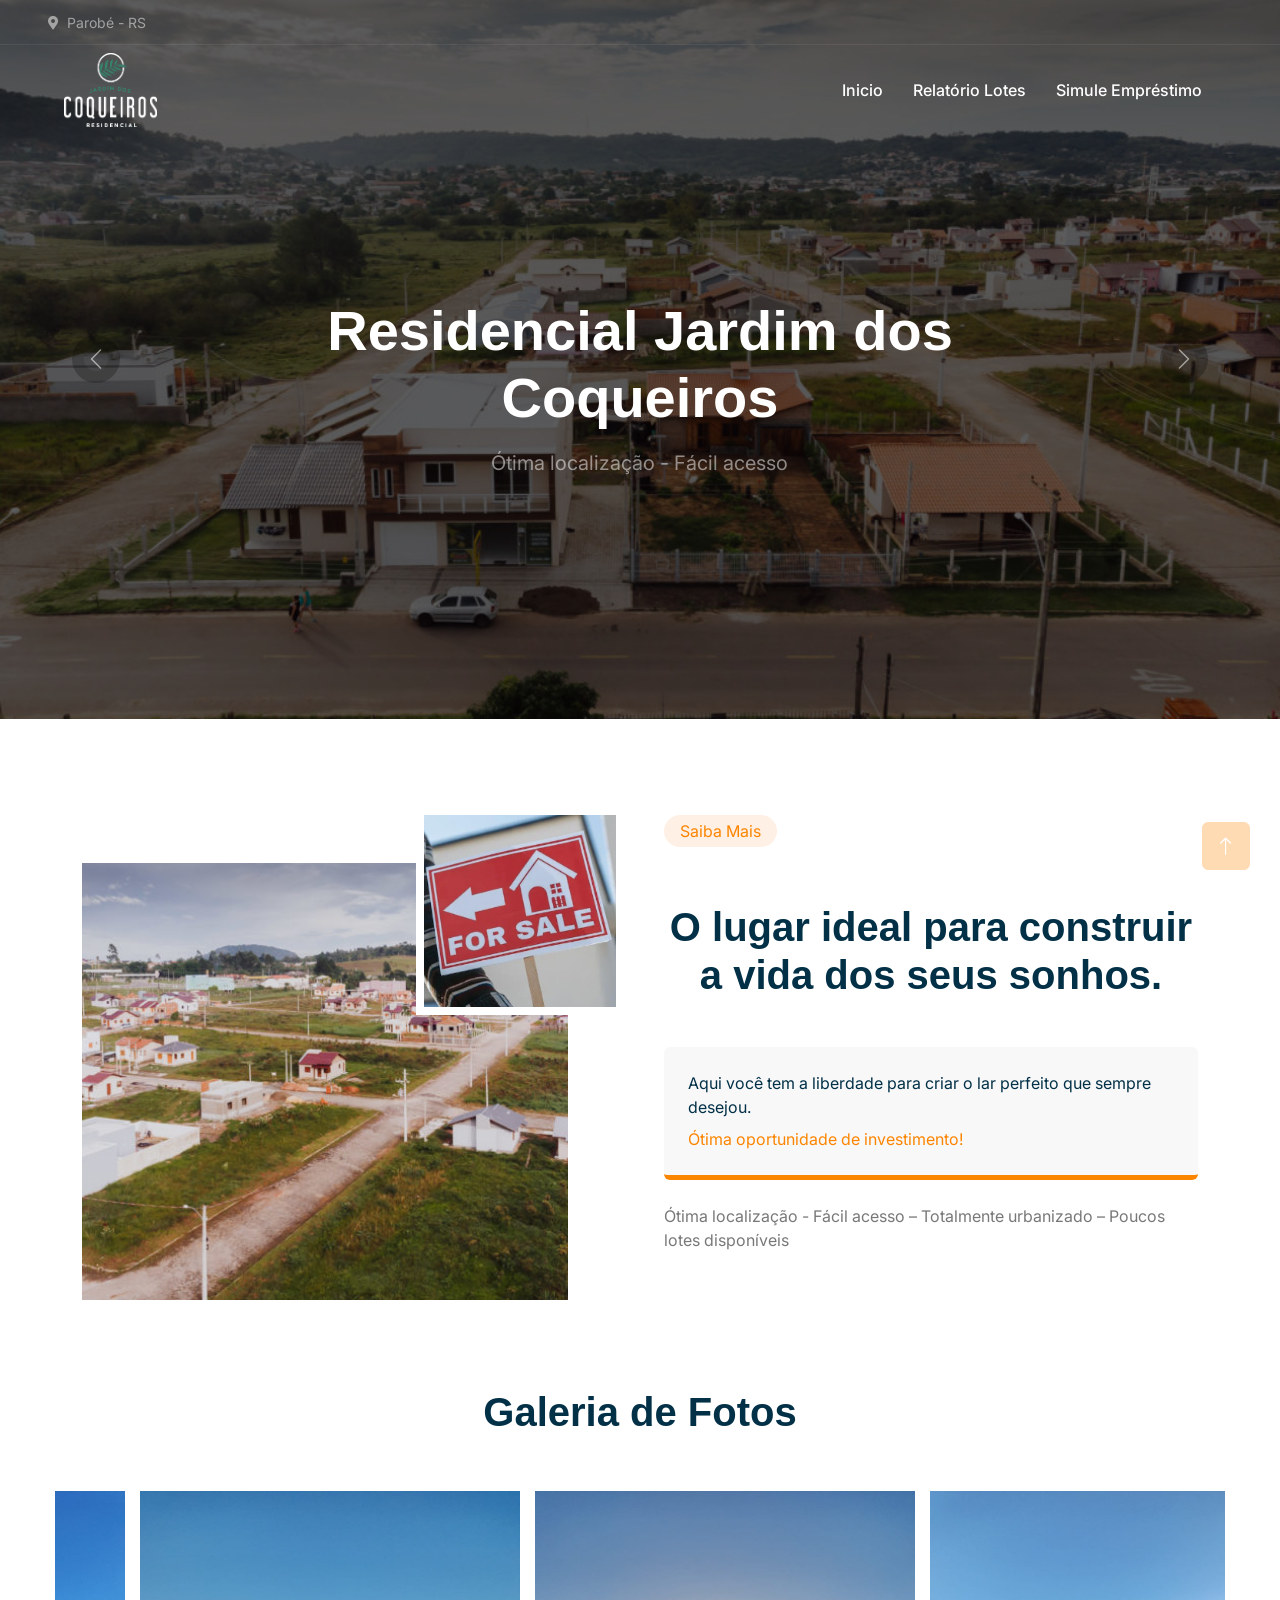
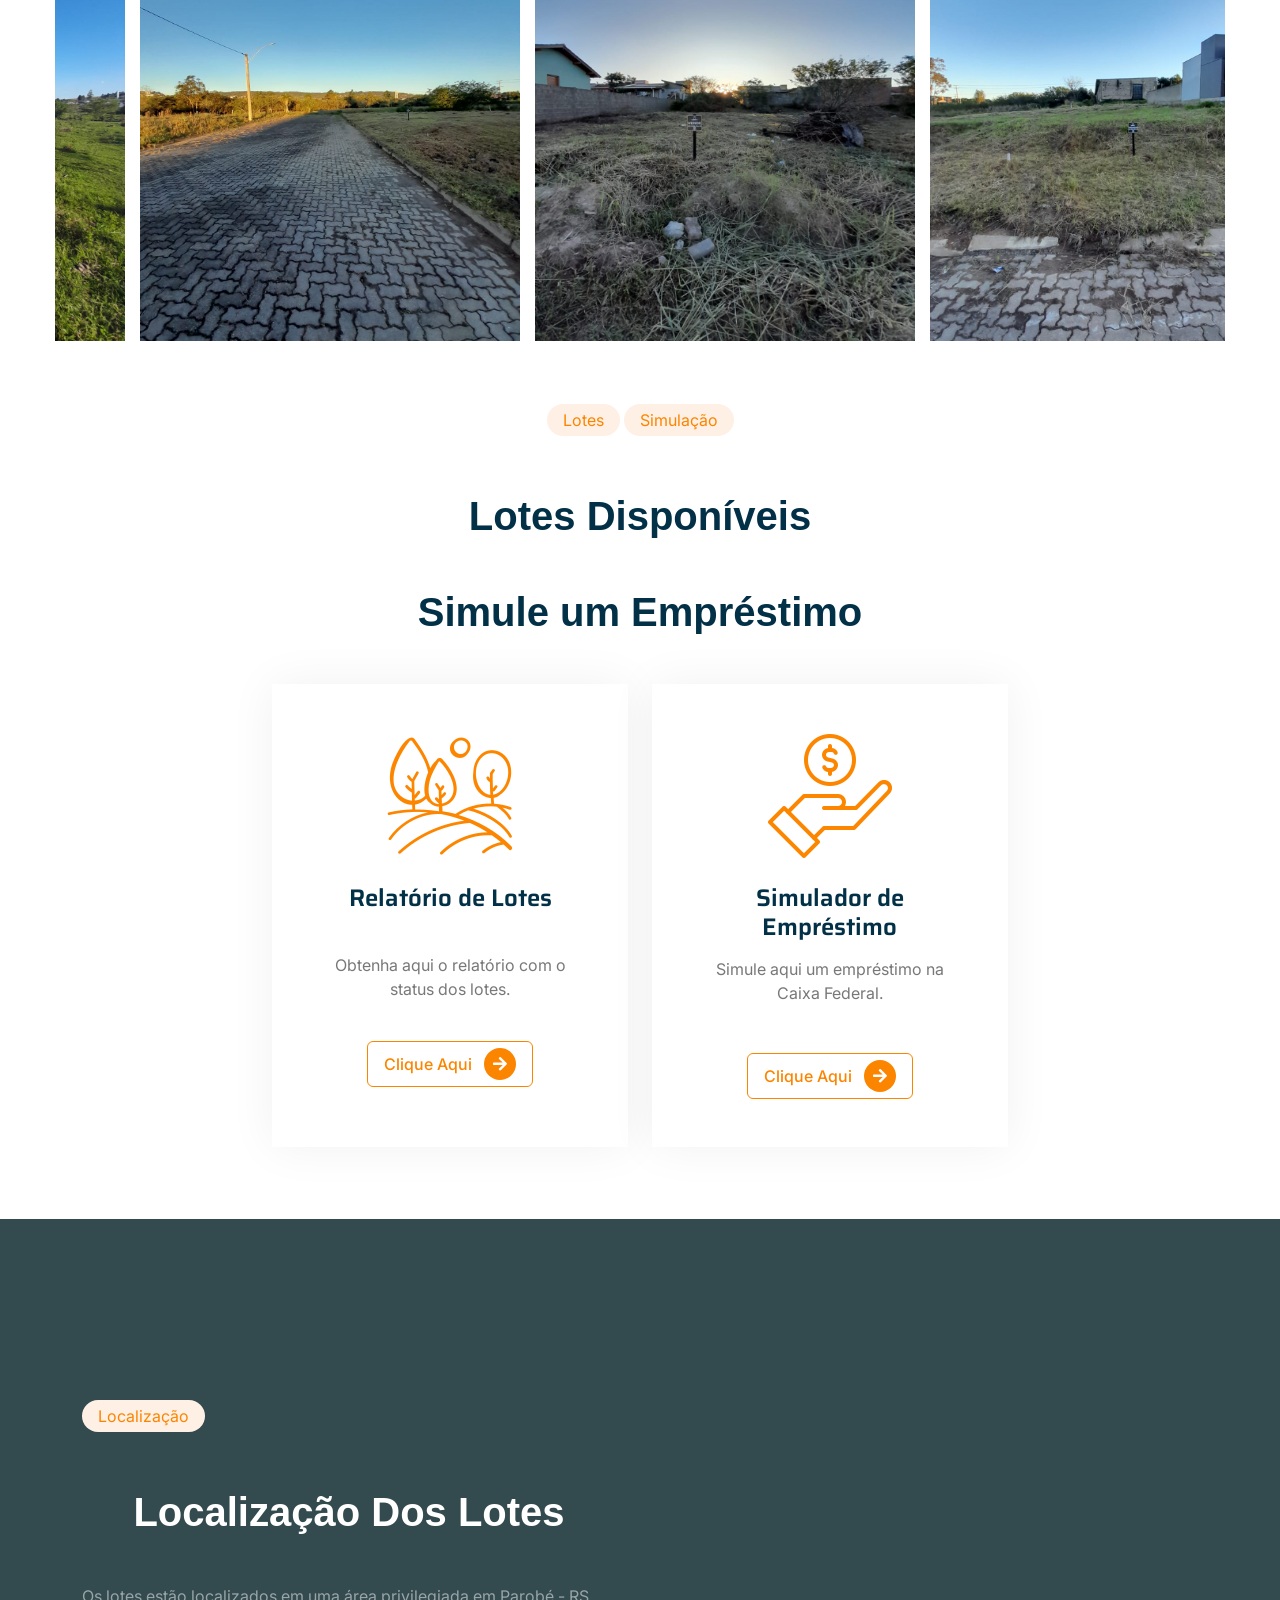
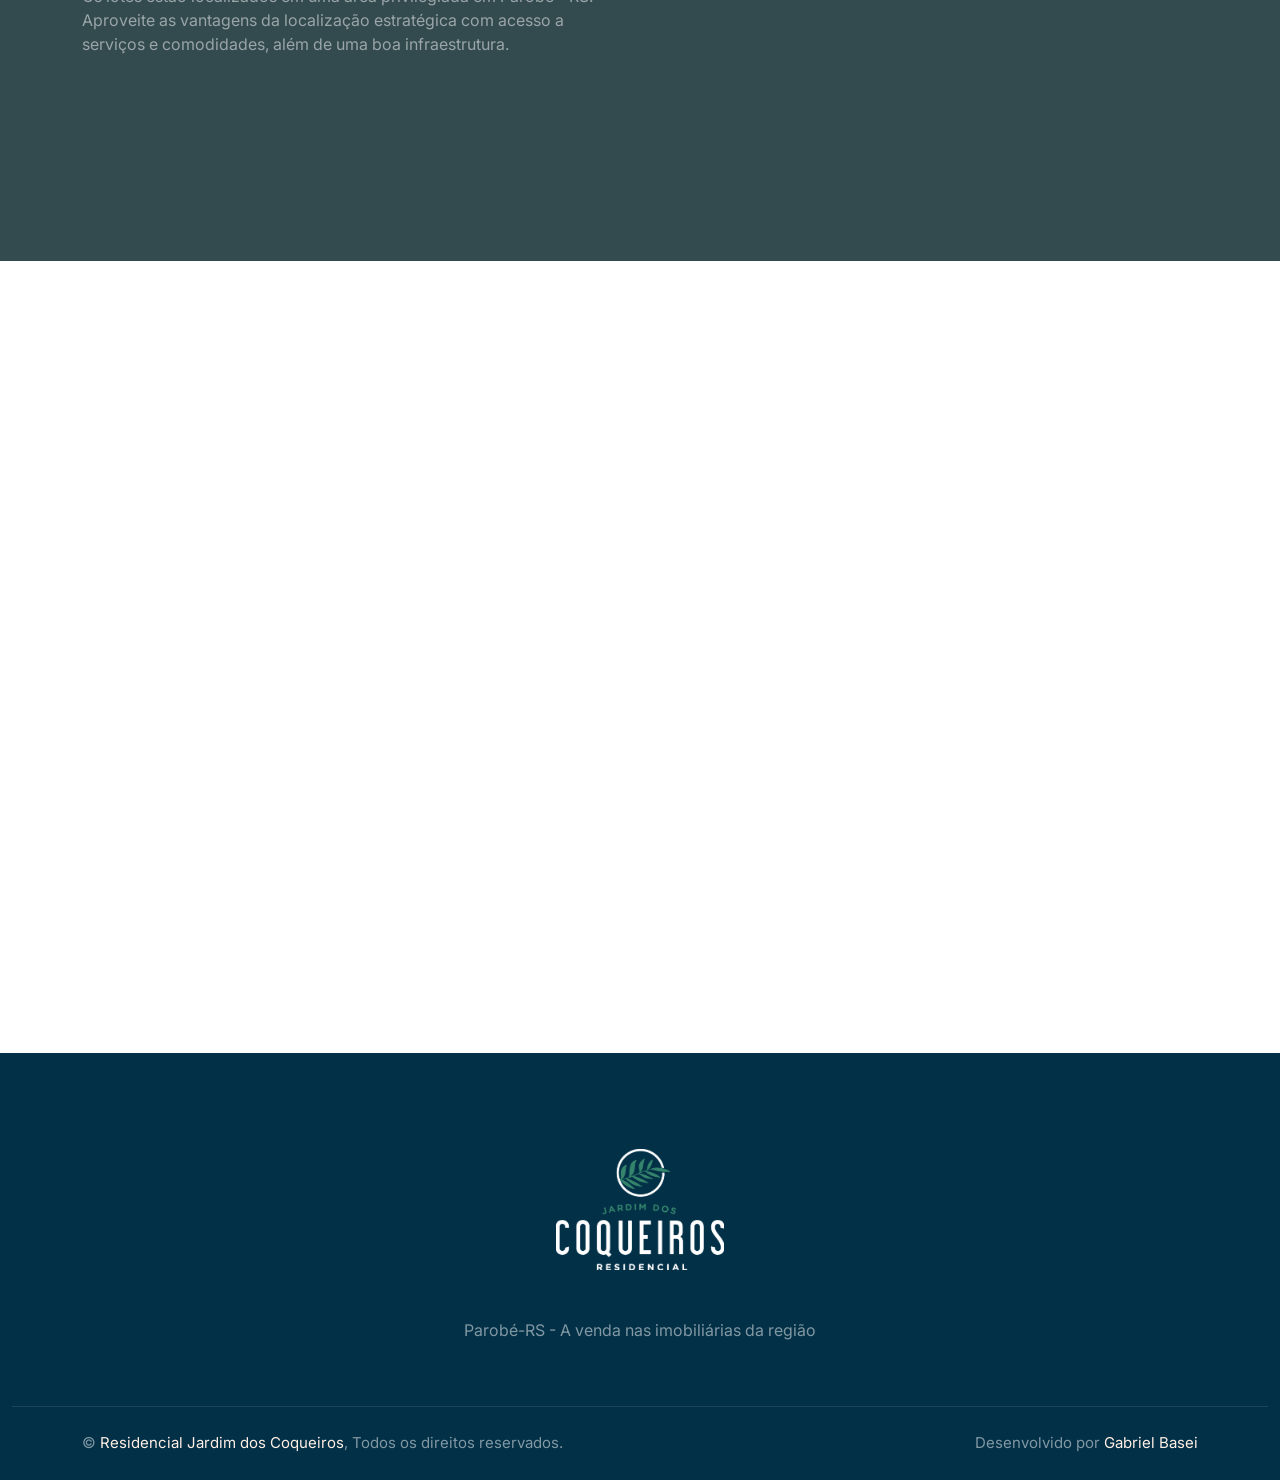
==== projetos/JardimCoqueiros/index.html @ 59ff9ac1 "V1" ====
<!DOCTYPE html>
<html lang="pt-br">

<head>
    <meta charset="utf-8">
    <title>Residencial Jardim dos Coqueiros</title>
    <meta content="width=device-width, initial-scale=1.0" name="viewport">
    <meta content="" name="keywords">
    <meta content="" name="description">

    <!-- Favicon -->
    <link href="img/favicon.ico" rel="icon">

    <!-- Google Web Fonts -->
    <link rel="preconnect" href="https://fonts.googleapis.com">
    <link rel="preconnect" href="https://fonts.gstatic.com" crossorigin>
    <link href="https://fonts.googleapis.com/css2?family=Inter:wght@400;500;600&family=Saira:wght@500;600;700&display=swap" rel="stylesheet"> 

    <!-- Icon Font Stylesheet -->
    <link href="https://cdnjs.cloudflare.com/ajax/libs/font-awesome/5.10.0/css/all.min.css" rel="stylesheet">
    <link href="https://cdn.jsdelivr.net/npm/bootstrap-icons@1.4.1/font/bootstrap-icons.css" rel="stylesheet">

    <!-- Libraries Stylesheet -->
    <link href="lib/animate/animate.min.css" rel="stylesheet">
    <link href="lib/owlcarousel/assets/owl.carousel.min.css" rel="stylesheet">

    <!-- Customized Bootstrap Stylesheet -->
    <link href="css/bootstrap.min.css" rel="stylesheet">

    <!-- Template Stylesheet -->
    <link href="css/style.css" rel="stylesheet">
</head>

<body>
    <!-- Spinner Start -->
    <div id="spinner" class="show bg-white position-fixed translate-middle w-100 vh-100 top-50 start-50 d-flex align-items-center justify-content-center">
        <div class="spinner-grow text-primary" role="status"></div>
    </div>
    <!-- Spinner End -->


    <!-- Navbar Start -->
    <div class="container-fluid fixed-top px-0 wow fadeIn" data-wow-delay="0.1s">
        <div class="top-bar text-white-50 row gx-0 align-items-center d-none d-lg-flex">
            <div class="col-lg-6 px-5 text-start">
                <small><i class="fa fa-map-marker-alt me-2"></i>Parobé - RS</small>
                <!-- <small class="ms-4"><i class="fa fa-envelope me-2"></i>info@example.com</small> -->
            </div>
            <!-- <div class="col-lg-6 px-5 text-end">
                <small>Follow us:</small>
                <a class="text-white-50 ms-3" href=""><i class="fab fa-facebook-f"></i></a>
                <a class="text-white-50 ms-3" href=""><i class="fab fa-twitter"></i></a>
                <a class="text-white-50 ms-3" href=""><i class="fab fa-linkedin-in"></i></a>
                <a class="text-white-50 ms-3" href=""><i class="fab fa-instagram"></i></a>
            </div> -->
        </div>

        <nav class="navbar navbar-expand-lg navbar-dark py-lg- px-lg-5 wow fadeIn" data-wow-delay="0.1s">
            <a href="index.html" class="navbar-brand ms-4 ms-lg-0" >
                <!-- <h1 class="fw-bold text-primary m-0">Jardim<span class="text-white">Coqueiros</span></h1> -->
                <h1 class="" src="img2/logo.png"></h1>
            </a>
            <button type="button" class="navbar-toggler me-4" data-bs-toggle="collapse" data-bs-target="#navbarCollapse">
                <span class="navbar-toggler-icon"></span>
            </button>
            <div class="collapse navbar-collapse" id="navbarCollapse">
                    <div class="navbar-nav ms-auto p-4 p-lg-0">
                        <img src="img2/logo2.png" alt="Logo da empresa" class="img2">

                        <div class="navbar-nav ms-auto p-4 p-lg-0">
                    
                            <a href="index.html" class="nav-item nav-link">Inicio</a>
                            <a class="nav-item nav-link" href="arquivos/StatusLotes.pdf" target="_blank">Relatório Lotes</a>
                            <a class="nav-item nav-link" href="https://simuladorcaixafacil.com.br/simulacao-caixa-de-emprestimo-habitacional/" target="_blank">Simule Empréstimo</a>
                    
                    <!-- <div class="nav-item dropdown">
                        <a href="#" class="nav-link dropdown-toggle" data-bs-toggle="dropdown">Pages</a>
                        <div class="dropdown-menu m-0">
                            <a href="service.html" class="dropdown-item">Service</a>
                            <a href="donate.html" class="dropdown-item">Donate</a>
                            <a href="team.html" class="dropdown-item">Our Team</a>
                            <a href="testimonial.html" class="dropdown-item">Testimonial</a>
                            <a href="404.html" class="dropdown-item">404 Page</a>
                        </div>
                    </div> -->
                    <!-- <a href="contact.html" class="nav-item nav-link">Contato</a> -->
                </div>
                <!-- <div class="d-none d-lg-flex ms-2">
                    <a class="btn btn-outline-primary py-2 px-3" href="">
                        Donate Now
                        <div class="d-inline-flex btn-sm-square bg-white text-primary rounded-circle ms-2">
                            <i class="fa fa-arrow-right"></i>
                        </div> -->
                    </a>
                </div>
            </div>
        </nav>
    </div>
    <!-- Navbar End -->


    <!-- Carousel Start -->
    <div class="container-fluid p-0 mb-5">
        <div id="header-carousel" class="carousel slide" data-bs-ride="carousel">
            <div class="carousel-inner">
                <div class="carousel-item active">
                    <img class="w-100" src="img2/imagem9.jpg" alt="Image">
                    <div class="carousel-caption">
                        <div class="container">
                            <div class="row justify-content-center">
                                <div class="col-lg-7 pt-5">
                                    <h1 class="display-4 text-white mb-3 animated slideInDown">Residencial Jardim dos Coqueiros</h1>
                                    <p class="fs-5 text-white-50 mb-5 animated slideInDown">Ótima localização - Fácil acesso</p>
                                    <!-- <a class="btn btn-primary py-2 px-3 animated slideInDown" href="">
                                        Saiba Mais.
                                        <div class="d-inline-flex btn-sm-square bg-white text-primary rounded-circle ms-2">
                                            <i class="fa fa-arrow-right"></i>
                                        </div>
                                    </a> -->
                                </div>
                            </div>
                        </div>
                    </div>
                </div>
                <div class="carousel-item">
                    <img class="w-100" src="img2/imagem8.jpg" alt="Image">
                    <div class="carousel-caption">
                        <div class="container">
                            <div class="row justify-content-center">
                                <div class="col-lg-7 pt-5">
                                    <h1 class="display-4 text-white mb-3 animated slideInDown">Residencial Jardim dos Coqueiros</h1>
                                    <p class="fs-5 text-white-50 mb-5 animated slideInDown">Totalmente urbanizado – Poucos lotes disponíveis</p>
                                    <!-- <a class="btn btn-primary py-2 px-3 animated slideInDown" href="">
                                        Saiba Mais.
                                        <div class="d-inline-flex btn-sm-square bg-white text-primary rounded-circle ms-2">
                                            <i class="fa fa-arrow-right"></i>
                                        </div>
                                    </a> -->
                                </div>
                            </div>
                        </div>
                    </div>
                </div>
            </div>
            <button class="carousel-control-prev" type="button" data-bs-target="#header-carousel"
                data-bs-slide="prev">
                <span class="carousel-control-prev-icon" aria-hidden="true"></span>
                <span class="visually-hidden">Previous</span>
            </button>
            <button class="carousel-control-next" type="button" data-bs-target="#header-carousel"
                data-bs-slide="next">
                <span class="carousel-control-next-icon" aria-hidden="true"></span>
                <span class="visually-hidden">Next</span>
            </button>
        </div>
    </div>
    <!-- Carousel End -->


    <!-- About Start -->
    <div class="container-xxl py-5">
        <div class="container">
            <div class="row g-5">
                <div class="col-lg-6 wow fadeInUp" data-wow-delay="0.1s">
                    <div class="position-relative overflow-hidden h-100" style="min-height: 400px;">
                        <img class="position-absolute w-100 h-100 pt-5 pe-5" src="img2/imagem3.jpg" alt="" style="object-fit: cover;">
                        <img class="position-absolute top-0 end-0 bg-white ps-2 pb-2" src="img2/seel.png" alt="" style="width: 200px; height: 200px;">
                    </div>
                </div>
                <div class="col-lg-6 wow fadeInUp" data-wow-delay="0.5s">
                    <div class="h-100">
                        <div class="d-inline-block rounded-pill bg-secondary text-primary py-1 px-3 mb-3">Saiba Mais</div>
                        <h1 class="display-6 mb-5">O lugar ideal para construir a vida dos seus sonhos.</h1>
                        <div class="bg-light border-bottom border-5 border-primary rounded p-4 mb-4">
                            <p class="text-dark mb-2">Aqui você tem a liberdade para criar o lar perfeito que sempre desejou.</p>
                            <span class="text-primary">Ótima oportunidade
                                de investimento!</span>
                        </div>
                        <p class="mb-5">Ótima localização - Fácil acesso – Totalmente urbanizado – Poucos lotes disponíveis</p>
                        <!-- <a class="btn btn-primary py-2 px-3 me-3" href="">
                            Learn More
                            <div class="d-inline-flex btn-sm-square bg-white text-primary rounded-circle ms-2">
                                <i class="fa fa-arrow-right"></i>
                            </div>
                        </a> -->
                        <!-- <a class="btn btn-outline-primary py-2 px-3" href="">
                            Contato
                            <div class="d-inline-flex btn-sm-square bg-primary text-white rounded-circle ms-2">
                                <i class="fa fa-arrow-right"></i>
                            </div>
                        </a> -->
                    </div>
                </div>
            </div>
        </div>
    </div>
    <!-- About End -->


    <!-- Causes Start -->
    <!-- <div class="container-xxl bg-light my-5 py-5">
        <div class="container py-5">
            <div class="text-center mx-auto mb-5 wow fadeInUp" data-wow-delay="0.1s" style="max-width: 500px;">
                <div class="d-inline-block rounded-pill bg-secondary text-primary py-1 px-3 mb-3">Feature Causes</div>
                <h1 class="display-6 mb-5">Every Child Deserves The Opportunity To Learn</h1>
            </div>
            <div class="row g-4 justify-content-center">
                <div class="col-lg-4 col-md-6 wow fadeInUp" data-wow-delay="0.1s">
                    <div class="causes-item d-flex flex-column bg-white border-top border-5 border-primary rounded-top overflow-hidden h-100">
                        <div class="text-center p-4 pt-0">
                            <div class="d-inline-block bg-primary text-white rounded-bottom fs-5 pb-1 px-3 mb-4">
                                <small>Education</small>
                            </div>
                            <h5 class="mb-3">Education For African Children</h5>
                            <p>Tempor erat elitr rebum at clita dolor diam ipsum sit diam amet diam et eos</p>
                            <div class="causes-progress bg-light p-3 pt-2">
                                <div class="d-flex justify-content-between">
                                    <p class="text-dark">$10,000 <small class="text-body">Goal</small></p>
                                    <p class="text-dark">$9,542 <small class="text-body">Raised</small></p>
                                </div>
                                <div class="progress">
                                    <div class="progress-bar" role="progressbar" aria-valuenow="90" aria-valuemin="0" aria-valuemax="100">
                                        <span>90%</span>
                                    </div>
                                </div>
                            </div>
                        </div>
                        <div class="position-relative mt-auto">
                            <img class="img-fluid" src="img/courses-1.jpg" alt="">
                            <div class="causes-overlay">
                                <a class="btn btn-outline-primary" href="">
                                    Read More
                                    <div class="d-inline-flex btn-sm-square bg-primary text-white rounded-circle ms-2">
                                        <i class="fa fa-arrow-right"></i>
                                    </div>
                                </a>
                            </div>
                        </div>
                    </div>
                </div>
                <div class="col-lg-4 col-md-6 wow fadeInUp" data-wow-delay="0.3s">
                    <div class="causes-item d-flex flex-column bg-white border-top border-5 border-primary rounded-top overflow-hidden h-100">
                        <div class="text-center p-4 pt-0">
                            <div class="d-inline-block bg-primary text-white rounded-bottom fs-5 pb-1 px-3 mb-4">
                                <small>Pure Water</small>
                            </div>
                            <h5 class="mb-3">Ensure Pure Drinking Water</h5>
                            <p>Tempor erat elitr rebum at clita dolor diam ipsum sit diam amet diam et eos</p>
                            <div class="causes-progress bg-light p-3 pt-2">
                                <div class="d-flex justify-content-between">
                                    <p class="text-dark">$10,000 <small class="text-body">Goal</small></p>
                                    <p class="text-dark">$9,542 <small class="text-body">Raised</small></p>
                                </div>
                                <div class="progress">
                                    <div class="progress-bar" role="progressbar" aria-valuenow="90" aria-valuemin="0" aria-valuemax="100">
                                        <span>90%</span>
                                    </div>
                                </div>
                            </div>
                        </div>
                        <div class="position-relative mt-auto">
                            <img class="img-fluid" src="img/courses-2.jpg" alt="">
                            <div class="causes-overlay">
                                <a class="btn btn-outline-primary" href="">
                                    Read More
                                    <div class="d-inline-flex btn-sm-square bg-primary text-white rounded-circle ms-2">
                                        <i class="fa fa-arrow-right"></i>
                                    </div>
                                </a>
                            </div>
                        </div>
                    </div>
                </div>
                <div class="col-lg-4 col-md-6 wow fadeInUp" data-wow-delay="0.5s">
                    <div class="causes-item d-flex flex-column bg-white border-top border-5 border-primary rounded-top overflow-hidden h-100">
                        <div class="text-center p-4 pt-0">
                            <div class="d-inline-block bg-primary text-white rounded-bottom fs-5 pb-1 px-3 mb-4">
                                <small>Healthy Life</small>
                            </div>
                            <h5 class="mb-3">Ensure Medical Treatment</h5>
                            <p>Tempor erat elitr rebum at clita dolor diam ipsum sit diam amet diam et eos</p>
                            <div class="causes-progress bg-light p-3 pt-2">
                                <div class="d-flex justify-content-between">
                                    <p class="text-dark">$10,000 <small class="text-body">Goal</small></p>
                                    <p class="text-dark">$9,542 <small class="text-body">Raised</small></p>
                                </div>
                                <div class="progress">
                                    <div class="progress-bar" role="progressbar" aria-valuenow="90" aria-valuemin="0" aria-valuemax="100">
                                        <span>90%</span>
                                    </div>
                                </div>
                            </div>
                        </div>
                        <div class="position-relative mt-auto">
                            <img class="img-fluid" src="img/courses-3.jpg" alt="">
                            <div class="causes-overlay">
                                <a class="btn btn-outline-primary" href="">
                                    Read More
                                    <div class="d-inline-flex btn-sm-square bg-primary text-white rounded-circle ms-2">
                                        <i class="fa fa-arrow-right"></i>
                                    </div>
                                </a>
                            </div>
                        </div>
                    </div>
                </div>
            </div>
        </div>
    </div> -->
    <!-- Causes End -->

            <!-- <div class="container-fluid p-0 mb-5">
                <div id="header-carousel" class="carousel slide" data-bs-ride="carousel">
                    <div class="carousel-inner">
                        <div class="carousel-item active">
                            <img class="w-100" src="img2/imagem9.jpg" alt="Image">
                            <div class="carousel-caption">
                                <div class="container">
                                    <div class="row justify-content-center">
                                        <div class="col-lg-7 pt-5"> -->
                                            <!-- <a class="btn btn-primary py-2 px-3 animated slideInDown" href="">
                                                Saiba Mais.
                                                <div class="d-inline-flex btn-sm-square bg-white text-primary rounded-circle ms-2">
                                                    <i class="fa fa-arrow-right"></i>
                                                </div>
                                            </a> -->
                                        <!-- </div>
                                    </div>
                                </div>
                            </div>
                        </div>
                        <div class="carousel-item">
                            <img class="w-100" src="img2/imagem8.jpg" alt="Image">
                            <div class="carousel-caption">
                                <div class="container">
                                    <div class="row justify-content-center"> -->

                                            <!-- <a class="btn btn-primary py-2 px-3 animated slideInDown" href="">
                                                Saiba Mais.
                                                <div class="d-inline-flex btn-sm-square bg-white text-primary rounded-circle ms-2">
                                                    <i class="fa fa-arrow-right"></i>
                                                </div>
                                            </a> -->
                                        <!-- </div>
                                    </div>
                                </div>
                            </div>
                        </div>
                    </div>
                    <button class="carousel-control-prev" type="button" data-bs-target="#header-carousel"
                        data-bs-slide="prev">
                        <span class="carousel-control-prev-icon" aria-hidden="true"></span>
                        <span class="visually-hidden">Previous</span>
                    </button>
                    <button class="carousel-control-next" type="button" data-bs-target="#header-carousel"
                        data-bs-slide="next">
                        <span class="carousel-control-next-icon" aria-hidden="true"></span>
                        <span class="visually-hidden">Next</span>
                    </button>
                </div>
            </div> -->
            <div class=" wow fadeInUp" data-wow-delay="0.1s">
                <div class="galeria">
                    <h1>Galeria de Fotos</h1>
                    <div class="container2">
                    <div class="gallery-wrapper">
                        <div class="gallery">
                        <img src="img3/1.jpg" alt="" class="item2 current2-item">
                        <img src="img3/11.jpg" alt="" class="item2 current2-item">
                        <img src="img3/12.jpg" alt="" class="item2 current2-item">
                        <img src="img3/13.jpg" alt="" class="item2 current2-item">
                        <img src="img3/2.jpg" alt="" class="item2 current2-item">
                        <img src="img3/3.jpg" alt="" class="item2 current2-item">
                        <img src="img3/4.jpg" alt="" class="item2 current2-item">
                        <img src="img3/5.jpg" alt="" class="item2 current2-item">
                        <img src="img3/6.jpg" alt="" class="item2 current2-item">
                        <img src="img3/7.jpg" alt="" class="item2 current2-item">
                        <img src="img3/8.jpg" alt="" class="item2 current2-item">
                        <img src="img3/9.jpg" alt="" class="item2 current2-item">
                        </div>
                    </div>
                    </div>
                </div>
            </div>
              
              <script>
                const gallery = document.querySelector('.gallery');
                const images = document.querySelectorAll('.item2');
                let currentIndex = 0;
              
                function showCurrentImage() {
                  gallery.style.transform = `translateX(-${currentIndex * 310}px)`;
              
                  images.forEach(image => {
                    image.classList.remove('centered-item');
                  });
              
                  images[currentIndex].classList.add('centered-item');
                }
              
                function rotateImages() {
                  currentIndex++;
              
                  if (currentIndex >= images.length) {
                    currentIndex = 0;
                  }
              
                  showCurrentImage();
                }
              
                showCurrentImage();
                setInterval(rotateImages, 2000);
              </script>

    </div>

    <!-- Service Start -->
    <div class="container-xxl py-5">
        <div class="container">
            <div class="text-center mx-auto mb-5 wow fadeInUp" data-wow-delay="0.1s" style="max-width: 500px;">
                <div class="d-inline-block rounded-pill bg-secondary text-primary py-1 px-3 mb-3">Lotes</div>
                <div class="d-inline-block rounded-pill bg-secondary text-primary py-1 px-3 mb-3">Simulação</div>
                <h1 class="display-6 mb-5">Lotes Disponíveis</h1>
                <h1 class="display-6 mb-5">Simule um Empréstimo</h1>
            </div>
            <div class="row g-4 justify-content-center">
                <div class="col-lg-4 col-md-6 wow fadeInUp" data-wow-delay="0.1s">
                    <div class="service-item bg-white text-center h-100 p-4 p-xl-5">
                        <img class="img-fluid mb-4" src="img2/prado.png" alt="">
                        <h4 class="mb-3">Relatório de Lotes</h4>
                        <br class="mb-4">Obtenha aqui o relatório com o status dos lotes. </br><br></p>
                        <a class="btn btn-outline-primary px-3" href="arquivos/StatusLotes.pdf" target="_blank">
                            Clique Aqui
                            <div class="d-inline-flex btn-sm-square bg-primary text-white rounded-circle ms-2">
                                <i class="fa fa-arrow-right"></i>
                            </div>
                        </a>
                    </div>
                </div>
                <div class="col-lg-4 col-md-6 wow fadeInUp" data-wow-delay="0.3s">
                    <div class="service-item bg-white text-center h-100 p-4 p-xl-5">
                        <img class="img-fluid mb-4" src="img2/emprestimo.png" alt="">
                        <h4 class="mb-3">Simulador de Empréstimo</h4>
                        <p class="mb-4">Simule aqui um empréstimo na Caixa Federal. </br><br></p>
                        <a class="btn btn-outline-primary px-3" href="https://simuladorcaixafacil.com.br/simulacao-caixa-de-emprestimo-habitacional/" target="_blank">
                            Clique Aqui
                            <div class="d-inline-flex btn-sm-square bg-primary text-white rounded-circle ms-2">
                                <i class="fa fa-arrow-right"></i>
                            </div>
                        </a>
                    </div>
                </div>
                <!-- <div class="col-lg-4 col-md-6 wow fadeInUp" data-wow-delay="0.5s">
                    <div class="service-item bg-white text-center h-100 p-4 p-xl-5">
                        <img class="img-fluid mb-4" src="img/icon-3.png" alt="">
                        <h4 class="mb-3">Pure Drinking Water</h4>
                        <p class="mb-4">Tempor ut dolore lorem kasd vero ipsum sit eirmod sit. Ipsum diam justo sed vero dolor duo.</p>
                        <a class="btn btn-outline-primary px-3" href="">
                            Learn More
                            <div class="d-inline-flex btn-sm-square bg-primary text-white rounded-circle ms-2">
                                <i class="fa fa-arrow-right"></i>
                            </div>
                        </a>
                    </div>
                </div> -->
            </div>
        </div>
    </div>
    <!-- Service End -->


    <!-- Donate Start -->
    <div class="container-fluid donate my-4 py-5" data-parallax="scroll" data-image-src="img2/imagem7.jpg">
        <div class="container py-5">
            <div class="row g-5 align-items-center">
                <div class="col-lg-6 wow fadeIn" data-wow-delay="0.1s">
                    <a href="https://goo.gl/maps/NmhyNucHhY18UmDP7"class="d-inline-block rounded-pill bg-secondary text-primary py-1 px-3 mb-3" target="_blank">Localização</a>
                    <h1 class="display-6 text-white mb-5">Localização Dos Lotes</h1>
                    <p class="text-white-50 mb-4" style="align-items: center; display: flex;">Os lotes estão localizados em uma área privilegiada em Parobé - RS. Aproveite as vantagens da localização estratégica com acesso a serviços e comodidades, além de uma boa infraestrutura.</p>
                </div>
                <div class="col-lg-2" data-wow-delay="0.5s">
                    <div class="">
                        <form>
                            <div class=" h-100">
                                <div class="container-form">
                                    <iframe src="https://www.google.com/maps/embed?pb=!1m14!1m8!1m3!1d22649.50114456674!2d-50.856399!3d-29.636629!3m2!1i1024!2i768!4f13.1!3m3!1m2!1s0x95193d581b67cad7%3A0x5146af623f4f94ba!2sR.%20Deneval%20Franquilin%20Queiroz%20%26%20R.%2015%20de%20Mar%C3%A7o%20-%20Parob%C3%A9%2C%20RS%2C%2095630-000!5e1!3m2!1spt-BR!2sbr!4v1692906799308!5m2!1spt-BR!2sbr" width="600" height="450" style="border:0;" allowfullscreen="" loading="lazy" referrerpolicy="no-referrer-when-downgrade" ></iframe>
                                </div>
                                <!-- <div class="col-12">
                                    <div class="form-floating">
                                        <input type="text" class="form-control bg-light border-0" id="name" placeholder="Your Name">
                                        <label for="name">Your Name</label>
                                    </div>
                                </div>
                                <div class="col-12">
                                    <div class="form-floating">
                                        <input type="email" class="form-control bg-light border-0" id="email" placeholder="Your Email">
                                        <label for="email">Your Email</label>
                                    </div>
                                </div>
                                <div class="col-12">
                                    <div class="btn-group d-flex justify-content-around">
                                        <input type="radio" class="btn-check" name="btnradio" id="btnradio1" checked>
                                        <label class="btn btn-light py-3" for="btnradio1">$10</label>

                                        <input type="radio" class="btn-check" name="btnradio" id="btnradio2">
                                        <label class="btn btn-light py-3" for="btnradio2">$20</label>

                                        <input type="radio" class="btn-check" name="btnradio" id="btnradio3">
                                        <label class="btn btn-light py-3" for="btnradio3">$30</label>
                                    </div>
                                </div>
                                <div class="col-12">
                                    <button class="btn btn-primary px-5" style="height: 60px;">
                                        Donate Now
                                        <div class="d-inline-flex btn-sm-square bg-white text-primary rounded-circle ms-2">
                                            <i class="fa fa-arrow-right"></i>
                                        </div>
                                    </button>
                                </div> -->
                            </div>
                        </form>
                    </div>
                </div>
            </div>
        </div>
    </div>
    <!-- Donate End -->

    <!-- <div>
        <iframe src="https://www.youtube.com/embed/8W11hMOomAE" frameborder="0" width="1080" height="720"></iframe>
    </div> -->

    <div class="video-container">
        <iframe width="1080" height="720" src="https://www.youtube.com/embed/8W11hMOomAE" frameborder="0" allow="accelerometer; autoplay; encrypted-media; gyroscope; picture-in-picture" allowfullscreen></iframe>
      </div>
      

    <!-- Team Start -->
    <!-- <div class="container-xxl py-5">
        <div class="container">
            <div class="text-center mx-auto mb-5 wow fadeInUp" data-wow-delay="0.1s" style="max-width: 500px;">
                <div class="d-inline-block rounded-pill bg-secondary text-primary py-1 px-3 mb-3">Team Members</div>
                <h1 class="display-6 mb-5">Let's Meet With Our Ordinary Soldiers</h1>
            </div>
            <div class="row g-4">
                <div class="col-lg-3 col-md-6 wow fadeInUp" data-wow-delay="0.1s">
                    <div class="team-item position-relative rounded overflow-hidden">
                        <div class="overflow-hidden">
                            <img class="img-fluid" src="img/team-1.jpg" alt="">
                        </div>
                        <div class="team-text bg-light text-center p-4">
                            <h5>Full Name</h5>
                            <p class="text-primary">Designation</p>
                            <div class="team-social text-center">
                                <a class="btn btn-square" href=""><i class="fab fa-facebook-f"></i></a>
                                <a class="btn btn-square" href=""><i class="fab fa-twitter"></i></a>
                                <a class="btn btn-square" href=""><i class="fab fa-instagram"></i></a>
                            </div>
                        </div>
                    </div>
                </div>
                <div class="col-lg-3 col-md-6 wow fadeInUp" data-wow-delay="0.3s">
                    <div class="team-item position-relative rounded overflow-hidden">
                        <div class="overflow-hidden">
                            <img class="img-fluid" src="img/team-2.jpg" alt="">
                        </div>
                        <div class="team-text bg-light text-center p-4">
                            <h5>Full Name</h5>
                            <p class="text-primary">Designation</p>
                            <div class="team-social text-center">
                                <a class="btn btn-square" href=""><i class="fab fa-facebook-f"></i></a>
                                <a class="btn btn-square" href=""><i class="fab fa-twitter"></i></a>
                                <a class="btn btn-square" href=""><i class="fab fa-instagram"></i></a>
                            </div>
                        </div>
                    </div>
                </div>
                <div class="col-lg-3 col-md-6 wow fadeInUp" data-wow-delay="0.5s">
                    <div class="team-item position-relative rounded overflow-hidden">
                        <div class="overflow-hidden">
                            <img class="img-fluid" src="img/team-3.jpg" alt="">
                        </div>
                        <div class="team-text bg-light text-center p-4">
                            <h5>Full Name</h5>
                            <p class="text-primary">Designation</p>
                            <div class="team-social text-center">
                                <a class="btn btn-square" href=""><i class="fab fa-facebook-f"></i></a>
                                <a class="btn btn-square" href=""><i class="fab fa-twitter"></i></a>
                                <a class="btn btn-square" href=""><i class="fab fa-instagram"></i></a>
                            </div>
                        </div>
                    </div>
                </div>
                <div class="col-lg-3 col-md-6 wow fadeInUp" data-wow-delay="0.7s">
                    <div class="team-item position-relative rounded overflow-hidden">
                        <div class="overflow-hidden">
                            <img class="img-fluid" src="img/team-4.jpg" alt="">
                        </div>
                        <div class="team-text bg-light text-center p-4">
                            <h5>Full Name</h5>
                            <p class="text-primary">Designation</p>
                            <div class="team-social text-center">
                                <a class="btn btn-square" href=""><i class="fab fa-facebook-f"></i></a>
                                <a class="btn btn-square" href=""><i class="fab fa-twitter"></i></a>
                                <a class="btn btn-square" href=""><i class="fab fa-instagram"></i></a>
                            </div>
                        </div>
                    </div>
                </div>
            </div>
        </div>
    </div> -->
    <!-- Team End -->


    <!-- Testimonial Start -->
    <!-- <div class="container-xxl py-5">
        <div class="container">
            <div class="text-center mx-auto mb-5 wow fadeInUp" data-wow-delay="0.1s" style="max-width: 500px;">
                <div class="d-inline-block rounded-pill bg-secondary text-primary py-1 px-3 mb-3">Testimonial</div>
                <h1 class="display-6 mb-5">Trusted By Thousands Of People And Nonprofits</h1>
            </div>
            <div class="owl-carousel testimonial-carousel wow fadeInUp" data-wow-delay="0.1s">
                <div class="testimonial-item text-center">
                    <img class="img-fluid bg-light rounded-circle p-2 mx-auto mb-4" src="img/testimonial-1.jpg" style="width: 100px; height: 100px;">
                    <div class="testimonial-text rounded text-center p-4">
                        <p>Clita clita tempor justo dolor ipsum amet kasd amet duo justo duo duo labore sed sed. Magna ut diam sit et amet stet eos sed clita erat magna elitr erat sit sit erat at rebum justo sea clita.</p>
                        <h5 class="mb-1">Doner Name</h5>
                        <span class="fst-italic">Profession</span>
                    </div>
                </div>
                <div class="testimonial-item text-center">
                    <img class="img-fluid bg-light rounded-circle p-2 mx-auto mb-4" src="img/testimonial-2.jpg" style="width: 100px; height: 100px;">
                    <div class="testimonial-text rounded text-center p-4">
                        <p>Clita clita tempor justo dolor ipsum amet kasd amet duo justo duo duo labore sed sed. Magna ut diam sit et amet stet eos sed clita erat magna elitr erat sit sit erat at rebum justo sea clita.</p>
                        <h5 class="mb-1">Doner Name</h5>
                        <span class="fst-italic">Profession</span>
                    </div>
                </div>
                <div class="testimonial-item text-center">
                    <img class="img-fluid bg-light rounded-circle p-2 mx-auto mb-4" src="img/testimonial-3.jpg" style="width: 100px; height: 100px;">
                    <div class="testimonial-text rounded text-center p-4">
                        <p>Clita clita tempor justo dolor ipsum amet kasd amet duo justo duo duo labore sed sed. Magna ut diam sit et amet stet eos sed clita erat magna elitr erat sit sit erat at rebum justo sea clita.</p>
                        <h5 class="mb-1">Doner Name</h5>
                        <span class="fst-italic">Profession</span>
                    </div>
                </div>
            </div>
        </div>
    </div> -->
    <!-- Testimonial End -->


    <!-- Footer Start -->
    <div class="container-fluid bg-dark text-white-50 footer mt-5 pt-5 wow fadeIn" data-wow-delay="0.1s">
        <div class="container py-5">
            <div class="row g-5">
                <div style="text-align: center;">
                    <img src="img2/logo2.png" alt="Logo da empresa" style="max-width: 15%; height: auto;">
                  </div>
         
                <div class=>
                    <!-- <h1 class="fw-bold text-primary mb-7">Jardim<span class="text-white">Coqueiros</span></h1> -->
                    <p style="text-align: center;">Parobé-RS - A venda nas imobiliárias da região</p>
                    <!-- <div class="d-flex pt-2">
                        <a class="btn btn-square me-1" href=""><i class="fab fa-twitter"></i></a>
                        <a class="btn btn-square me-1" href=""><i class="fab fa-facebook-f"></i></a>
                        <a class="btn btn-square me-1" href=""><i class="fab fa-youtube"></i></a>
                        <a class="btn btn-square me-0" href=""><i class="fab fa-linkedin-in"></i></a>
                    </div> -->
                </div>
                <!-- <div class="col-lg-3 col-md-6">
                    <h5 class="text-light mb-4">Address</h5>
                    <p><i class="fa fa-map-marker-alt me-3"></i>123 Street, New York, USA</p>
                    <p><i class="fa fa-phone-alt me-3"></i>+012 345 67890</p>
                    <p><i class="fa fa-envelope me-3"></i>info@example.com</p>
                </div>
                <div class="col-lg-3 col-md-6">
                    <h5 class="text-light mb-4">Quick Links</h5>
                    <a class="btn btn-link" href="">About Us</a>
                    <a class="btn btn-link" href="">Contact Us</a>
                    <a class="btn btn-link" href="">Our Services</a>
                    <a class="btn btn-link" href="">Terms & Condition</a>
                    <a class="btn btn-link" href="">Support</a>
                </div> -->
                <!-- <div class="col-lg-3 col-md-6">
                    <h5 class="text-light mb-4">Newsletter</h5>
                    <p>Dolor amet sit justo amet elitr clita ipsum elitr est.</p>
                    <div class="position-relative mx-auto" style="max-width: 400px;">
                        <input class="form-control bg-transparent w-100 py-3 ps-4 pe-5" type="text" placeholder="Your email">
                        <button type="button" class="btn btn-primary py-2 position-absolute top-0 end-0 mt-2 me-2">SignUp</button>
                    </div>
                </div> -->
            </div>
        </div>
        <div class="container-fluid copyright">
            <div class="container">
                <div class="row">
                    <div class="col-md-6 text-center text-md-start mb-3 mb-md-0">
                        &copy; <a href="#">Residencial Jardim dos Coqueiros</a>, Todos os direitos reservados.
                    </div>
                    <div class="col-md-6 text-center text-md-end">
                        <!--/*** This template is free as long as you keep the footer author’s credit link/attribution link/backlink. If you'd like to use the template without the footer author’s credit link/attribution link/backlink, you can purchase the Credit Removal License from "https://freewebsitecreate.net/credit-removal". Thank you for your support. ***/-->
                        Desenvolvido por <a href="">Gabriel Basei</a>
                    </div>
                </div>
            </div>
        </div>
    </div>
    <!-- Footer End -->


    <!-- Back to Top -->
    <a href="#" class="btn btn-lg btn-primary btn-lg-square back-to-top"><i class="bi bi-arrow-up"></i></a>


    <!-- JavaScript Libraries -->
    <script src="https://code.jquery.com/jquery-3.4.1.min.js"></script>
    <script src="https://cdn.jsdelivr.net/npm/bootstrap@5.0.0/dist/js/bootstrap.bundle.min.js"></script>
    <script src="lib/wow/wow.min.js"></script>
    <script src="lib/easing/easing.min.js"></script>
    <script src="lib/waypoints/waypoints.min.js"></script>
    <script src="lib/owlcarousel/owl.carousel.min.js"></script>
    <script src="lib/parallax/parallax.min.js"></script>

    <!-- Template Javascript -->
    <script src="js/main.js"></script>
</body>

</html>
---- projetos/JardimCoqueiros/css/style.css ----
/********** Template CSS **********/
:root {
    --primary: #fc8600;
    --secondary: #FFF0E6;
    --light: #F8F8F9;
    --dark: #00000046;
}

.back-to-top {
    position: fixed;
    display: none;
    right: 30px;
    bottom: 30px;
    z-index: 99;
}


/*** Spinner ***/
#spinner {
    opacity: 0;
    visibility: hidden;
    transition: opacity .5s ease-out, visibility 0s linear .5s;
    z-index: 99999;
}

#spinner.show {
    transition: opacity .5s ease-out, visibility 0s linear 0s;
    visibility: visible;
    opacity: 1;
}


/*** Button ***/
.btn {
    font-weight: 500;
    transition: .5s;
}

.btn.btn-primary,
.btn.btn-outline-primary:hover {
    color: #FFFFFF;
}

.btn.btn-primary:hover {
    color: var(--primary);
    background: transparent;
}

.btn-square {
    width: 38px;
    height: 38px;
}

.btn-sm-square {
    width: 32px;
    height: 32px;
}

.btn-lg-square {
    width: 48px;
    height: 48px;
}

.btn-square,
.btn-sm-square,
.btn-lg-square {
    padding: 0;
    display: flex;
    align-items: center;
    justify-content: center;
    font-weight: normal;
}


/*** Navbar ***/
.fixed-top {
    transition: .5s;
}

.top-bar {
    height: 45px;
    border-bottom: 1px solid rgba(255, 255, 255, .07);
}

.navbar .dropdown-toggle::after {
    border: none;
    content: "\f107";
    font-family: "Font Awesome 5 Free";
    font-weight: 900;
    vertical-align: middle;
    margin-left: 8px;
}

.navbar .navbar-nav .nav-link {
    margin-right: 30px;
    padding: 25px 0;
    color: #FFFFFF;
    font-weight: 500;
    outline: none;
}

.img2 {
    max-width: 8%;
    max-height: 8%;

}



.navbar .navbar-nav .nav-link:hover,
.navbar .navbar-nav .nav-link.active {
    color: var(--primary);
}

@media (max-width: 991.98px) {
    .navbar .navbar-nav {
        margin-top: 10px;
        border-top: 1px solid rgba(0, 0, 0, .07);
        background: var(--dark);
    }

    .navbar .navbar-nav .nav-link {
        padding: 10px 0;
    }
}

@media (min-width: 992px) {
    .navbar .nav-item .dropdown-menu {
        display: block;
        visibility: hidden;
        top: 100%;
        transform: rotateX(-75deg);
        transform-origin: 0% 0%;
        transition: .5s;
        opacity: 0;
    }

    .navbar .nav-item:hover .dropdown-menu {
        transform: rotateX(0deg);
        visibility: visible;
        transition: .5s;
        opacity: 1;
    }
}


/*** Header ***/
.carousel-caption {
    top: 0;
    left: 0;
    right: 0;
    bottom: 0;
    display: flex;
    align-items: center;
    justify-content: center;
    text-align: center;
    background: rgba(0, 0, 0, 0.582);
    z-index: 1;
}

.carousel-control-prev,
.carousel-control-next {
    width: 15%;
}

.carousel-control-prev-icon,
.carousel-control-next-icon {
    width: 3rem;
    height: 3rem;
    background-color: var(--dark);
    border: 12px solid var(--dark);
    border-radius: 3rem;
}

@media (max-width: 768px) {
    #header-carousel .carousel-item {
        position: relative;
        min-height: 450px;
    }
    
    #header-carousel .carousel-item img {
        position: absolute;
        width: 100%;
        height: 100%;
        object-fit: cover;
    }
}

.page-header {
    padding-top: 12rem;
    padding-bottom: 6rem;
    background: linear-gradient(rgba(255, 115, 0, 0.8), rgba(255, 115, 0, 0.8)), url(../img/carousel-1.jpg) center center no-repeat;
    background-size: cover;
}

.page-header .breadcrumb-item+.breadcrumb-item::before {
    color: #999999;
}


/*** Causes ***/
.causes-item .progress {
    height: 5px;
    border-radius: 0;
    overflow: visible;
}

.causes-item .progress .progress-bar {
    position: relative;
    overflow: visible;
    width: 0px;
    border-radius: 0;
    transition: 5s;
}

.causes-item .progress .progress-bar span {
    position: absolute;
    top: -7px;
    right: 0;
    width: 40px;
    height: 19px;
    display: flex;
    align-items: center;
    justify-content: center;
    font-size: 12px;
    background: var(--primary);
    color: #FFFFFF;
}

.causes-item .causes-overlay {
    position: absolute;
    width: 100%;
    height: 0;
    top: 0;
    left: 0;
    display: flex;
    align-items: center;
    justify-content: center;
    background: rgba(0, 0, 0, .5);
    overflow: hidden;
    opacity: 0;
    transition: .5s;
}

.causes-item:hover .causes-overlay {
    height: 100%;
    opacity: 1;
}


/*** Service ***/
.service-item {
    box-shadow: 0 0 45px rgba(0, 0, 0, .06);
}


/*** Donate ***/
.donate {
    background: rgba(0, 29, 35, .8);
}

.btn-group .btn-light:hover,
.btn-group input[type="radio"]:checked+label {
    color: var(--primary);
    border-color: var(--primary);
}


/*** Team ***/
.team-item img {
    position: relative;
    top: 0;
    transition: .5s;
}

.team-item:hover img {
    top: -30px;
}

.team-item .team-text {
    position: relative;
    height: 100px;
    transition: .5s;
}

.team-item:hover .team-text {
    margin-top: -60px;
    height: 160px;
}

.team-item .team-text .team-social {
    opacity: 0;
    transition: .5s;
}

.team-item:hover .team-text .team-social {
    opacity: 1;
}

.team-item .team-social .btn {
    display: inline-flex;
    color: var(--primary);
    background: #FFFFFF;
    border-radius: 40px;
}

.team-item .team-social .btn:hover {
    color: #FFFFFF;
    background: var(--primary);
}


/*** Testimonial ***/
.testimonial-carousel::before {
    position: absolute;
    content: "";
    top: 0;
    left: 0;
    height: 100%;
    width: 0;
    background: linear-gradient(to right, rgba(255, 255, 255, 1) 0%, rgba(255, 255, 255, 0) 100%);
    z-index: 1;
}

.testimonial-carousel::after {
    position: absolute;
    content: "";
    top: 0;
    right: 0;
    height: 100%;
    width: 0;
    background: linear-gradient(to left, rgba(255, 255, 255, 1) 0%, rgba(255, 255, 255, 0) 100%);
    z-index: 1;
}

@media (min-width: 768px) {
    .testimonial-carousel::before,
    .testimonial-carousel::after {
        width: 200px;
    }
}

@media (min-width: 992px) {
    .testimonial-carousel::before,
    .testimonial-carousel::after {
        width: 300px;
    }
}

.testimonial-carousel .owl-item .testimonial-text {
    background: var(--light);
    transform: scale(.8);
    transition: .5s;
}

.testimonial-carousel .owl-item.center .testimonial-text {
    background: var(--primary);
    transform: scale(1);
}

.testimonial-carousel .owl-item .testimonial-text *,
.testimonial-carousel .owl-item .testimonial-item img {
    transition: .5s;
}

.testimonial-carousel .owl-item.center .testimonial-text * {
    color: var(--light) !important;
}

.testimonial-carousel .owl-item.center .testimonial-item img {
    background: var(--primary) !important;
} 

.testimonial-carousel .owl-nav {
    position: absolute;
    width: 350px;
    top: 15px;
    left: 50%;
    transform: translateX(-50%);
    display: flex;
    justify-content: space-between;
    opacity: 0;
    transition: .5s;
    z-index: 1;
}

.testimonial-carousel:hover .owl-nav {
    width: 300px;
    opacity: 1;
}

.testimonial-carousel .owl-nav .owl-prev,
.testimonial-carousel .owl-nav .owl-next {
    position: relative;
    color: var(--primary);
    font-size: 45px;
    transition: .5s;
}

.testimonial-carousel .owl-nav .owl-prev:hover,
.testimonial-carousel .owl-nav .owl-next:hover {
    color: var(--dark);
}


/*** Footer ***/

.footer .btn.btn-link {
    display: block;
    margin-bottom: 5px;
    padding: 0;
    text-align: left;
    color: rgba(255,255,255,0.5);
    font-weight: normal;
    text-transform: capitalize;
    transition: .3s;
}

.footer .btn.btn-link::before {
    position: relative;
    content: "\f105";
    font-family: "Font Awesome 5 Free";
    font-weight: 900;
    color: rgba(255,255,255,0.5);
    margin-right: 10px;
}

.footer .btn.btn-link:hover {
    color: var(--light);
    letter-spacing: 1px;
    box-shadow: none;
}

.footer .btn.btn-square {
    color: rgba(255,255,255,0.5);
    border: 1px solid rgba(255,255,255,0.5);
}

.footer .btn.btn-square:hover {
    color: var(--secondary);
    border-color: var(--light);
}

.footer .copyright {
    padding: 25px 0;
    font-size: 15px;
    border-top: 1px solid rgba(256, 256, 256, .1);
}

.footer .copyright a {
    color: var(--secondary);
}

.footer .copyright a:hover {
    color: var(--primary);
}

/* videoyoutube */

.video-container {
    position: relative;
    padding-bottom: 56.25%;
    height: 0;
    overflow: hidden;
  }
  
  .video-container iframe {
    position: absolute;
    top: 0;
    left: 0;
    width: 100%;
    height: 100%;
  }
  

  .container-form {
    min-height: 0vh;
    width: 100%;
    position: relative;
    text-align: right;
    display: flex;
  }









/* carrossel de fotos novas */

h1 {
    text-align: center;
    margin: 1em 0;
    font-family: sans-serif;
  }

  .container2 {
    position: relative;
    padding: 15px;
    max-width: 1200px;
    margin: 0 auto;
  }

  .gallery-wrapper {
    overflow: hidden;
  }

  .gallery {
    display: flex;
    flex-flow: row nowrap;
    gap: 15px;
    transition: transform 1s ease
  }

  .item2 {
    width: 380px;
    height: 450px;
    flex-shrink: 0;
    transition: all 600ms ease-in-out;
    opacity: 0.5;
  }

  .current2-item {
    opacity: 1;
  }
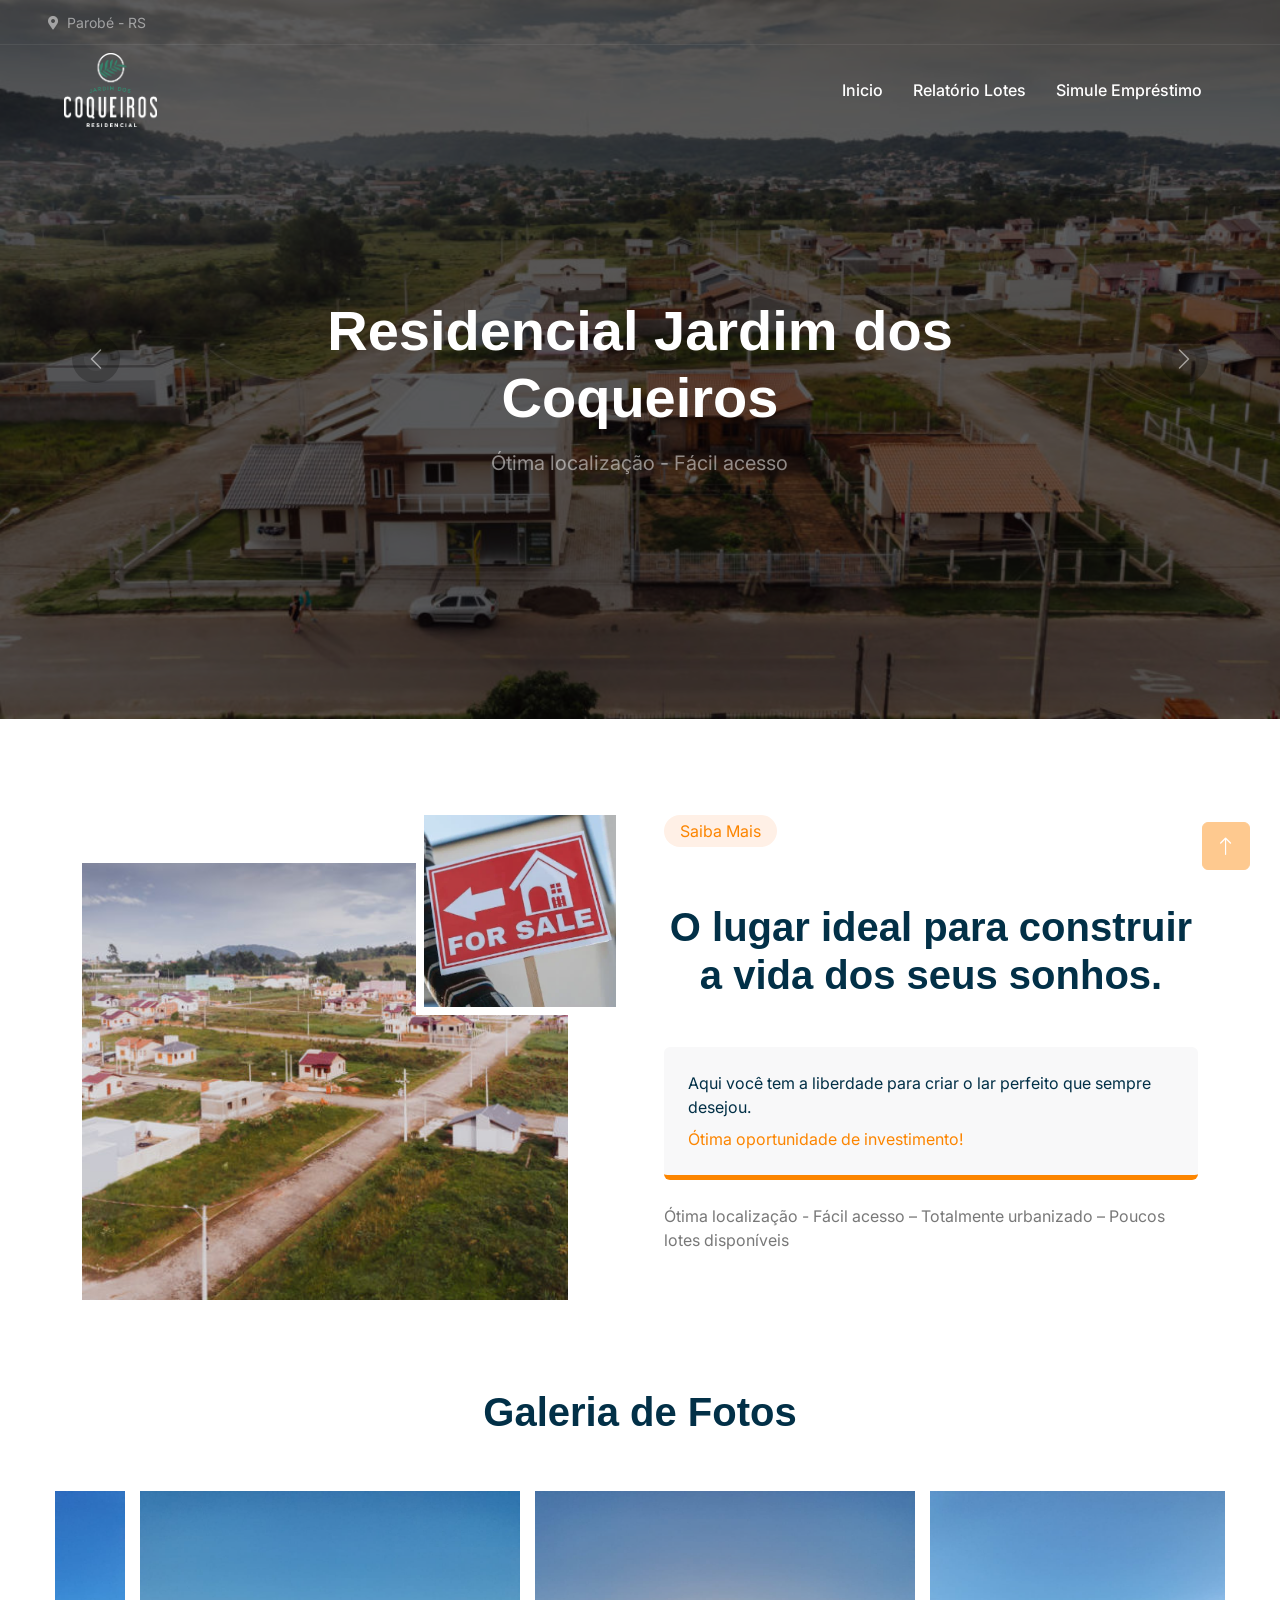
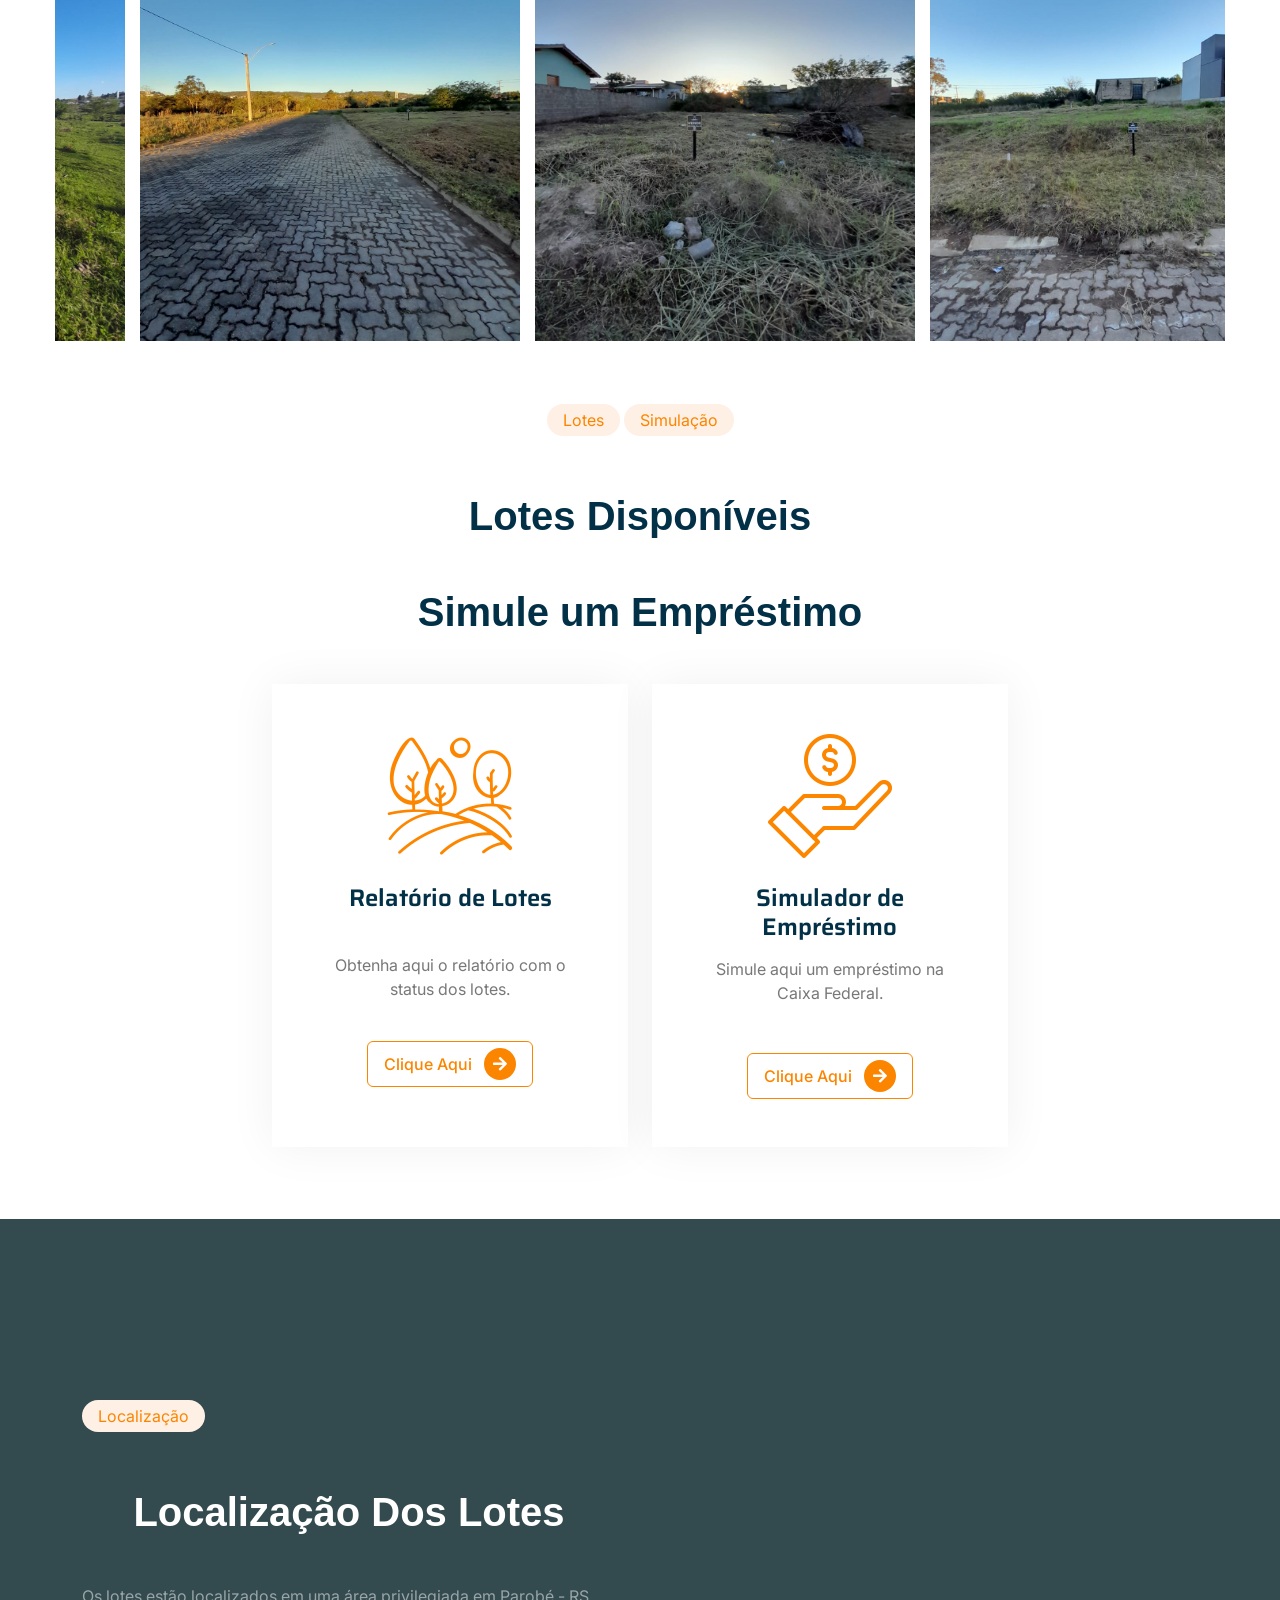
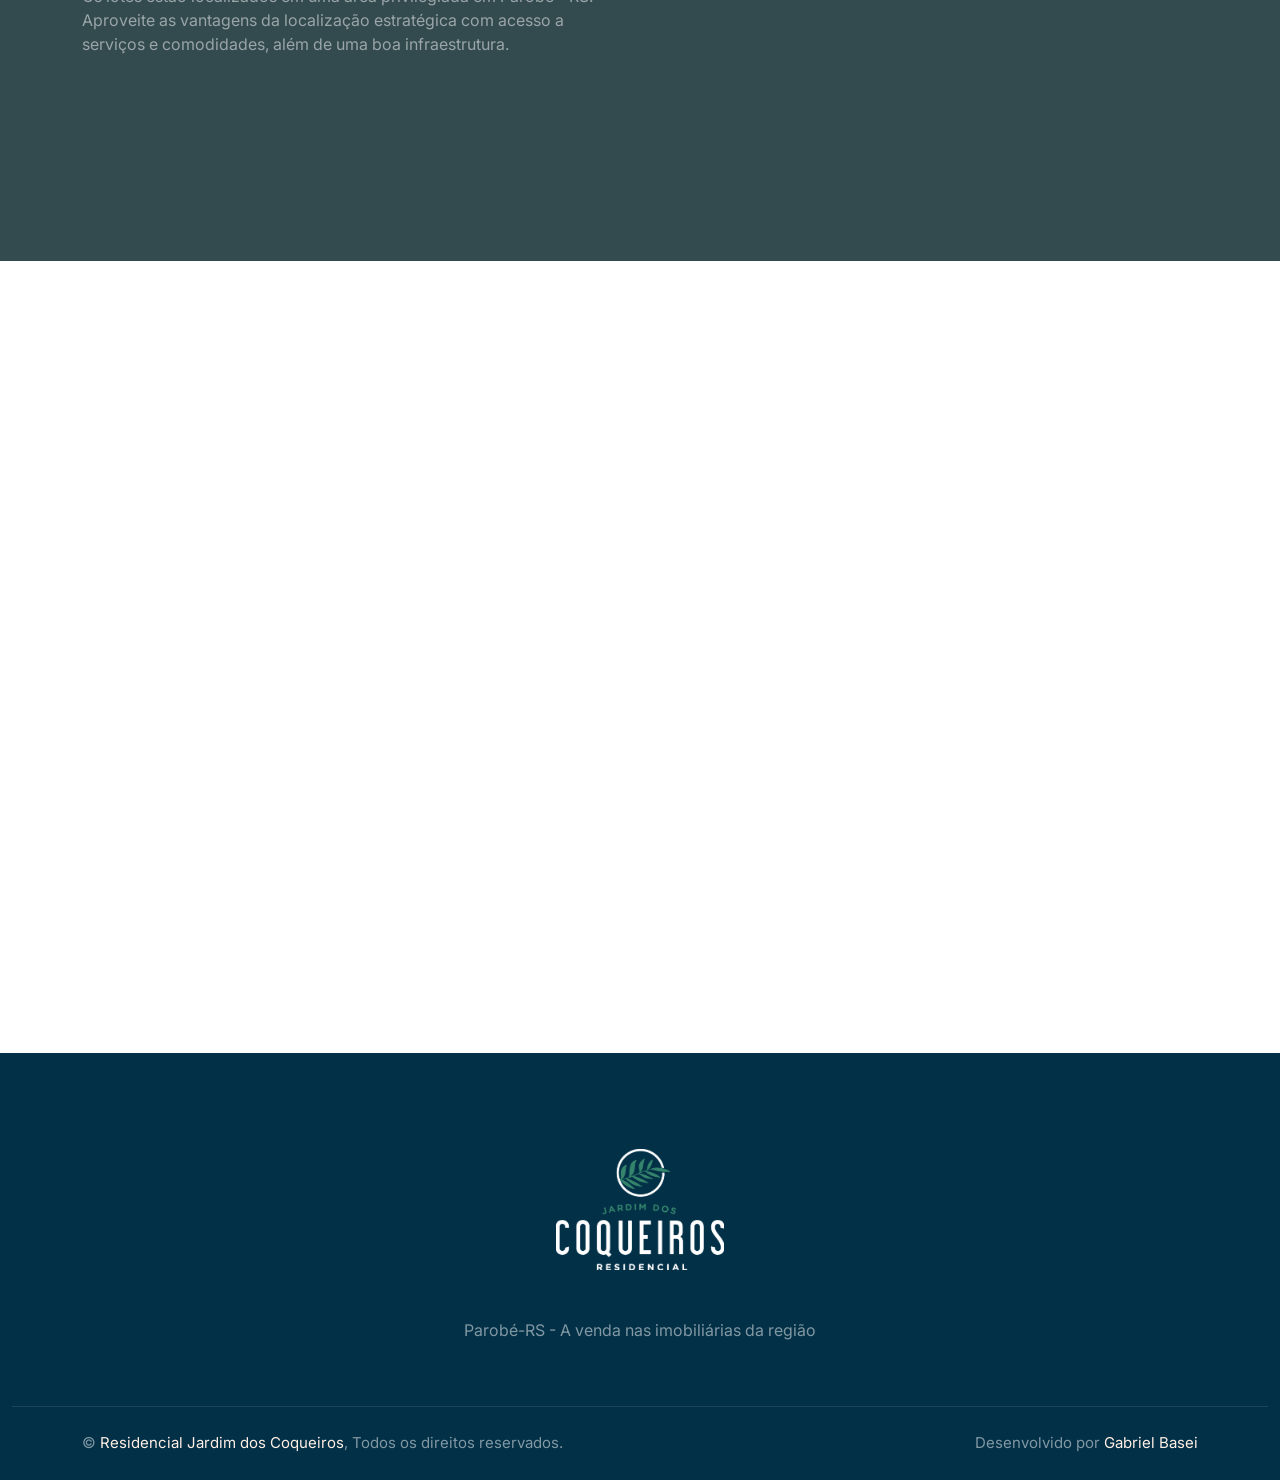
==== commit 3ba926db: "V2.1" ====
--- a/projetos/JardimCoqueiros/index.html
+++ b/projetos/JardimCoqueiros/index.html
@@ -469,7 +469,7 @@
     <!-- Service End -->
 
 
-    <!-- Donate Start -->
+  
     <div class="container-fluid donate my-4 py-5" data-parallax="scroll" data-image-src="img2/imagem7.jpg">
         <div class="container py-5">
             <div class="row g-5 align-items-center">
@@ -524,7 +524,6 @@
             </div>
         </div>
     </div>
-    <!-- Donate End -->
 
     <!-- <div>
         <iframe src="https://www.youtube.com/embed/8W11hMOomAE" frameborder="0" width="1080" height="720"></iframe>
